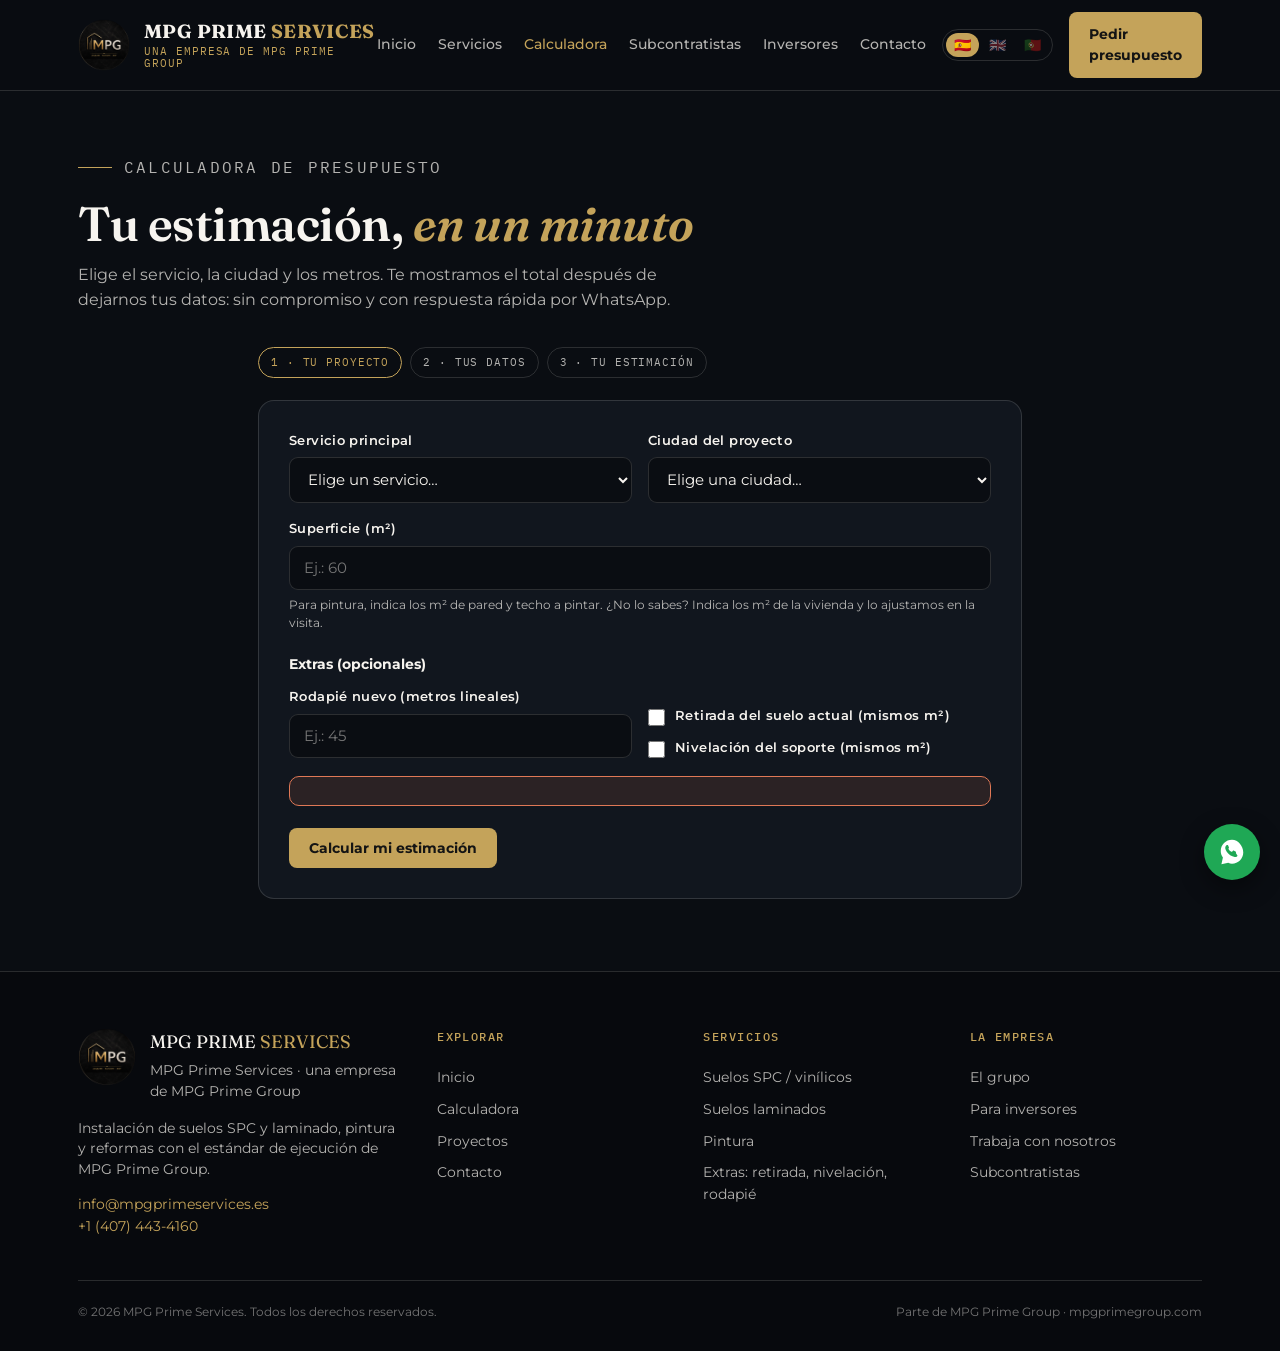
==== calculadora.html @ d62607ce "MPG Prime Services website v1: trilingual ES/EN/PT, calculator with lead gate, subcontractor Paso 0 " ====
<!DOCTYPE html>
<html lang="es">
<head>
<meta charset="UTF-8">
<meta name="viewport" content="width=device-width, initial-scale=1.0">
<title>Calculadora de presupuesto | MPG Prime Services</title>
<meta name="description" content="Calcula tu estimación de instalación de SPC, laminado o pintura en Alicante, Valencia, Málaga y Madrid. Total al instante tras dejarnos tus datos.">
<link rel="icon" type="image/png" href="assets/img/seal.png">
<meta property="og:title" content="Calculadora de presupuesto | MPG Prime Services">
<meta property="og:description" content="Calcula tu estimación de instalación de SPC, laminado o pintura en Alicante, Valencia, Málaga y Madrid. Total al instante tras dejarnos tus datos.">
<meta property="og:type" content="website">
<meta property="og:image" content="assets/img/hero.jpg">
<link rel="preconnect" href="https://fonts.googleapis.com">
<link rel="preconnect" href="https://fonts.gstatic.com" crossorigin>
<link href="https://fonts.googleapis.com/css2?family=Fraunces:ital,opsz,wght@0,9..144,500;0,9..144,600;0,9..144,700;1,9..144,500&family=Montserrat:wght@400;500;600;700;800&family=IBM+Plex+Mono:wght@400;500&display=swap" rel="stylesheet">
<link rel="stylesheet" href="assets/style.css">
<script src="assets/i18n.js"></script>
<script src="assets/i18n2.js"></script>

</head>
<body>

<header>
  <div class="headbar">
    <a class="brand" href="index.html" aria-label="MPG Prime Services">
      <img src="assets/img/seal.png" alt="MPG Prime Group">
      <span class="brand-name"><b>MPG PRIME <i>SERVICES</i></b><span data-i18n="brand.lockup">Una empresa de MPG Prime Group</span></span>
    </a>
    <div class="headright">
      <nav class="mainnav">
        <a href="index.html" data-i18n="nav.home">Inicio</a>
        <a href="servicios.html" data-i18n="nav.services">Servicios</a>
        <a href="calculadora.html" class="active" data-i18n="nav.calc">Calculadora</a>
        <a href="subcontratistas.html" data-i18n="nav.subs">Subcontratistas</a>
        <a href="inversores.html" data-i18n="nav.investors">Inversores</a>
        <a href="contacto.html" data-i18n="nav.contact">Contacto</a>
      </nav>
      <div class="lang-switch" role="group" aria-label="Idioma / Language / Língua">
        <button type="button" data-lang="es" title="Español">🇪🇸</button>
        <button type="button" data-lang="en" title="English">🇬🇧</button>
        <button type="button" data-lang="pt" title="Português">🇵🇹</button>
      </div>
      <a class="btn" href="calculadora.html" data-i18n="nav.cta">Pedir presupuesto</a>
      <button class="navtoggle" aria-label="Menú">☰</button>
    </div>
  </div>
  <nav class="mobilenav">
    <a href="index.html" data-i18n="nav.home">Inicio</a>
    <a href="servicios.html" data-i18n="nav.services">Servicios</a>
    <a href="calculadora.html" data-i18n="nav.calc">Calculadora</a>
    <a href="subcontratistas.html" data-i18n="nav.subs">Subcontratistas</a>
    <a href="inversores.html" data-i18n="nav.investors">Inversores</a>
    <a href="contacto.html" data-i18n="nav.contact">Contacto</a>
  </nav>
</header>

<main>
  <section class="pagehero"><div class="wrap">
    <p class="eyebrow" data-i18n="calc.eyebrow">Calculadora de presupuesto</p>
    <h1 data-i18n="calc.h1">Tu estimación, <em>en un minuto</em></h1>
    <p data-i18n="calc.sub">Elige el servicio, la ciudad y los metros. Te mostramos el total después de dejarnos tus datos: sin compromiso y con respuesta rápida por WhatsApp.</p>
  </div></section>

  <section style="padding-top:26px"><div class="wrap" style="max-width:820px">
    <div class="progressline">
      <span id="chip1" class="on" data-i18n="calc.s1">1 · Tu proyecto</span>
      <span id="chip2" data-i18n="calc.s2">2 · Tus datos</span>
      <span id="chip3" data-i18n="calc.s3">3 · Tu estimación</span>
    </div>

    <form id="calc-form" class="panel" novalidate>
      <div class="fgrid">
        <div class="field"><label for="c-servicio" data-i18n="calc.service">Servicio principal</label>
          <select id="c-servicio" required>
            <option value="" data-i18n="calc.svc.pick">Elige un servicio…</option>
            <option value="spc" data-i18n="calc.svc.spc">SPC / vinílico click</option>
            <option value="lam" data-i18n="calc.svc.lam">Laminado click</option>
            <option value="pint" data-i18n="calc.svc.pint">Pintura — solo pintar</option>
            <option value="pintc" data-i18n="calc.svc.pintc">Pintura completa (masilla + lijado + pintura)</option>
          </select></div>
        <div class="field"><label for="c-ciudad" data-i18n="calc.city">Ciudad del proyecto</label>
          <select id="c-ciudad" required>
            <option value="" data-i18n="calc.svc.pick2">Elige una ciudad…</option>
            <option value="Alicante">Alicante</option>
            <option value="Valencia">Valencia</option>
            <option value="Málaga">Málaga</option>
            <option value="Madrid">Madrid</option>
            <option value="Otra" data-i18n="calc.city.other">Otra ciudad</option>
          </select></div>
        <div class="field full"><label for="c-m2"><span data-i18n="calc.area">Superficie (m²)</span></label>
          <input id="c-m2" type="number" min="1" step="0.5" inputmode="decimal" placeholder="Ej.: 60">
          <small data-i18n="calc.area.help">Para pintura, indica los m² de pared y techo a pintar. ¿No lo sabes? Indica los m² de la vivienda y lo ajustamos en la visita.</small></div>
      </div>
      <p style="margin:22px 0 12px;font-weight:700;font-size:13.5px" data-i18n="calc.extras">Extras (opcionales)</p>
      <div class="fgrid">
        <div class="field"><label for="c-rodapie" data-i18n="calc.x.rodapie">Rodapié nuevo (metros lineales)</label>
          <input id="c-rodapie" type="number" min="0" step="1" inputmode="numeric" placeholder="Ej.: 45"></div>
        <div class="field" style="justify-content:flex-end;gap:12px">
          <label class="checkline"><input type="checkbox" id="c-retirada"> <span data-i18n="calc.x.retirada">Retirada del suelo actual (mismos m²)</span></label>
          <label class="checkline"><input type="checkbox" id="c-nivelacion"> <span data-i18n="calc.x.nivelacion">Nivelación del soporte (mismos m²)</span></label>
        </div>
      </div>
      <div class="form-msg err" id="calc-err"></div>
      <button class="btn" type="submit" style="margin-top:22px" data-i18n="calc.btn.calc">Calcular mi estimación</button>
    </form>

    <div id="gate" class="panel" style="display:none;margin-top:22px">
      <h2 style="font-size:26px;margin-bottom:8px" data-i18n="calc.locked.h">Tu estimación está lista</h2>
      <p style="color:var(--cream-dim);font-size:14.5px" data-i18n="calc.locked.p">Déjanos tus datos y te la mostramos al instante. Solo la usamos para contactarte sobre este presupuesto.</p>
      <div class="resultbox" style="margin:20px 0"><div class="total locked">≈ € ••••</div></div>
      <form id="lead-form" name="calculadora-lead" method="POST" data-netlify="true" novalidate>
        <input type="hidden" name="servicio" id="h-servicio"><input type="hidden" name="ciudad" id="h-ciudad">
        <input type="hidden" name="m2" id="h-m2"><input type="hidden" name="extras" id="h-extras">
        <input type="hidden" name="total_estimado" id="h-total"><input type="hidden" name="idioma" id="h-idioma">
        <div class="fgrid">
          <div class="field"><label for="l-nombre" data-i18n="calc.name">Nombre</label><input id="l-nombre" name="nombre" type="text" autocomplete="name" required></div>
          <div class="field"><label for="l-wa" data-i18n="calc.whatsapp">WhatsApp (con prefijo)</label><input id="l-wa" name="whatsapp" type="tel" autocomplete="tel" placeholder="+34 600 000 000" required></div>
          <div class="field full"><label for="l-email" data-i18n="calc.email">Email</label><input id="l-email" name="email" type="email" autocomplete="email" required></div>
        </div>
        <div class="form-msg err" id="lead-err"></div>
        <button class="btn" type="submit" id="lead-btn" style="margin-top:20px" data-i18n="calc.btn.show">Ver mi estimación</button>
      </form>
    </div>

    <div id="result" class="resultbox" style="display:none">
      <h2 style="font-size:24px" data-i18n="calc.result.h">Tu presupuesto estimado</h2>
      <table id="result-lines"></table>
      <div class="total" id="result-total"></div>
      <p style="margin-top:12px;font-size:14px;color:var(--cream-dim)" data-i18n="calc.result.note">Estimación de mano de obra según los datos indicados. El presupuesto cerrado se confirma tras la visita de medición gratuita.</p>
      <p class="clause" style="margin-top:14px" data-i18n="calc.clause">Los precios de esta estimación se basan en las tarifas vigentes en la fecha de la solicitud. Si las tarifas o los costes de suministro cambiaran antes de la contratación, se aplicarán los precios documentados en vigor en ese momento, siempre comunicados y confirmados contigo antes de firmar.</p>
      <div style="display:flex;gap:12px;flex-wrap:wrap;margin-top:20px">
        <a class="btn wa" id="wa-confirm" href="#" target="_blank" rel="noopener" data-i18n="calc.wa.cta">Confirmar por WhatsApp</a>
        <button class="btn ghost" id="again" type="button" data-i18n="calc.again">Hacer otro cálculo</button>
      </div>
    </div>
  </div></section>
</main>
<script>
window.I18N.es['calc.svc.pick']='Elige un servicio…'; window.I18N.en['calc.svc.pick']='Choose a service…'; window.I18N.pt['calc.svc.pick']='Escolhe um serviço…';
window.I18N.es['calc.svc.pick2']='Elige una ciudad…'; window.I18N.en['calc.svc.pick2']='Choose a city…'; window.I18N.pt['calc.svc.pick2']='Escolhe uma cidade…';
window.I18N.es['calc.svc.spc']='SPC / vinílico click'; window.I18N.en['calc.svc.spc']='SPC / rigid vinyl click'; window.I18N.pt['calc.svc.spc']='SPC / vinílico click';
window.I18N.es['calc.svc.lam']='Laminado click'; window.I18N.en['calc.svc.lam']='Click laminate'; window.I18N.pt['calc.svc.lam']='Laminado click';
window.I18N.es['calc.svc.pint']='Pintura — solo pintar'; window.I18N.en['calc.svc.pint']='Painting — paint only'; window.I18N.pt['calc.svc.pint']='Pintura — só pintar';
window.I18N.es['calc.svc.pintc']='Pintura completa (masilla + lijado + pintura)'; window.I18N.en['calc.svc.pintc']='Full painting (filler + sanding + paint)'; window.I18N.pt['calc.svc.pintc']='Pintura completa (massa + lixagem + pintura)';
window.I18N.es['calc.city.other']='Otra ciudad'; window.I18N.en['calc.city.other']='Another city'; window.I18N.pt['calc.city.other']='Outra cidade';
</script>
<script>
(function(){
  var R = JSON.parse(atob('eyJzcGMiOiAxNS4zLCAibGFtIjogMTIuNiwgInBpbnQiOiA4LjYsICJwaW50YyI6IDE4LjgsICJyb2QiOiA1LjEsICJyZXQiOiA3LjAsICJuaXYiOiAxMC4zfQ=='));
  var last = null;
  function svcName(v){ return MPS.t('calc.svc.' + v); }
  function compute(){
    var svc = document.getElementById('c-servicio').value;
    var city = document.getElementById('c-ciudad').value;
    var m2 = parseFloat(document.getElementById('c-m2').value);
    if (!svc || !city || !m2 || m2 <= 0) return null;
    var rod = parseFloat(document.getElementById('c-rodapie').value) || 0;
    var lines = [];
    lines.push({ k: 'calc.line.main', label: svcName(svc) + ' · ' + m2 + ' m²', amt: R[svc] * m2 });
    var extras = [];
    if (rod > 0){ lines.push({ k:'calc.line.rodapie', label: MPS.t('calc.line.rodapie') + ' · ' + rod + ' ml', amt: R.rod * rod }); extras.push('rodapie ' + rod + ' ml'); }
    if (document.getElementById('c-retirada').checked){ lines.push({ k:'calc.line.retirada', label: MPS.t('calc.line.retirada') + ' · ' + m2 + ' m²', amt: R.ret * m2 }); extras.push('retirada'); }
    if (document.getElementById('c-nivelacion').checked){ lines.push({ k:'calc.line.nivelacion', label: MPS.t('calc.line.nivelacion') + ' · ' + m2 + ' m²', amt: R.niv * m2 }); extras.push('nivelacion'); }
    var total = lines.reduce(function(s,l){ return s + l.amt; }, 0);
    return { svc: svc, svcLabel: svcName(svc), city: city, m2: m2, extras: extras, lines: lines, total: total };
  }
  function chip(n){ [1,2,3].forEach(function(i){ document.getElementById('chip'+i).classList.toggle('on', i <= n); }); }
  document.getElementById('calc-form').addEventListener('submit', function(ev){
    ev.preventDefault();
    var c = compute(), err = document.getElementById('calc-err');
    if (!c){ err.textContent = MPS.t('calc.err.fields'); err.style.display = 'block'; return; }
    err.style.display = 'none'; last = c; chip(2);
    document.getElementById('h-servicio').value = c.svcLabel;
    document.getElementById('h-ciudad').value = c.city;
    document.getElementById('h-m2').value = c.m2;
    document.getElementById('h-extras').value = c.extras.join(', ');
    document.getElementById('h-total').value = Math.round(c.total);
    document.getElementById('h-idioma').value = MPS.lang();
    var g = document.getElementById('gate'); g.style.display = 'block';
    g.scrollIntoView({ behavior: 'smooth', block: 'start' });
  });
  document.getElementById('lead-form').addEventListener('submit', function(ev){
    ev.preventDefault();
    var name = document.getElementById('l-nombre').value.trim();
    var wa = document.getElementById('l-wa').value.trim();
    var email = document.getElementById('l-email').value.trim();
    var err = document.getElementById('lead-err');
    if (!name || wa.replace(/\D/g,'').length < 7 || !/^[^@\s]+@[^@\s]+\.[^@\s]+$/.test(email)){
      err.textContent = MPS.t('calc.err.lead'); err.style.display = 'block'; return;
    }
    err.style.display = 'none';
    var btn = document.getElementById('lead-btn'); btn.disabled = true; btn.textContent = MPS.t('calc.saving');
    var payload = { nombre: name, whatsapp: wa, email: email, servicio: last.svcLabel, ciudad: last.city,
                    m2: last.m2, extras: last.extras.join(', '), total_estimado: Math.round(last.total), idioma: MPS.lang() };
    var done = function(){
      chip(3);
      var tbl = document.getElementById('result-lines');
      tbl.innerHTML = last.lines.map(function(l){ return '<tr><td>' + l.label + '</td><td>' + MPS.fmtEUR(l.amt) + '</td></tr>'; }).join('');
      document.getElementById('result-total').textContent = '≈ ' + MPS.fmtEUR(last.total);
      var msg = MPS.t('calc.saved.wa').replace('{name}', name).replace('{service}', last.svcLabel)
        .replace('{area}', last.m2).replace('{city}', last.city).replace('{total}', Math.round(last.total));
      document.getElementById('wa-confirm').href = 'https://wa.me/' + MPS.WA + '?text=' + encodeURIComponent(msg);
      document.getElementById('gate').style.display = 'none';
      var r = document.getElementById('result'); r.style.display = 'block';
      r.scrollIntoView({ behavior: 'smooth', block: 'start' });
    };
    Promise.all([
      MPS.persistNetlify('calculadora-lead', payload),
      MPS.persistSupabase('mpg_services_leads', { tipo: 'calculadora', nombre: name, whatsapp: wa, email: email,
        servicio: last.svcLabel, ciudad: last.city, m2: last.m2, extras: last.extras.join(', '),
        total_estimado: Math.round(last.total), idioma: MPS.lang() })
    ]).then(done);
  });
  document.getElementById('again').addEventListener('click', function(){
    document.getElementById('result').style.display = 'none'; chip(1);
    document.getElementById('calc-form').scrollIntoView({ behavior: 'smooth' });
  });
  document.addEventListener('mps:lang', function(){
    if (last && document.getElementById('result').style.display !== 'none'){
      document.getElementById('result-lines').innerHTML = last.lines.map(function(l){
        return '<tr><td>' + l.label + '</td><td>' + MPS.fmtEUR(l.amt) + '</td></tr>'; }).join('');
      document.getElementById('result-total').textContent = '≈ ' + MPS.fmtEUR(last.total);
    }
  });
})();
</script>

<footer>
  <div class="wrap">
    <div class="fgrid2">
      <div>
        <div class="fbrand">
          <img src="assets/img/seal.png" alt="MPG Prime Group">
          <div>
            <p style="font-family:'Fraunces',serif;font-size:18px;color:var(--cream)">MPG PRIME <span style="color:var(--gold)">SERVICES</span></p>
            <p data-i18n="foot.lockup" style="margin-top:4px">MPG Prime Services · una empresa de MPG Prime Group</p>
          </div>
        </div>
        <p data-i18n="foot.tagline" style="margin-top:16px">Instalación de suelos SPC y laminado, pintura y reformas con el estándar de ejecución de MPG Prime Group.</p>
        <p style="margin-top:14px"><a href="mailto:info@mpgprimeservices.es" style="display:inline;color:var(--gold)">info@mpgprimeservices.es</a><br>
        <a href="https://wa.me/14074434160" style="display:inline;color:var(--gold)">+1 (407) 443-4160</a></p>
      </div>
      <div>
        <h4 data-i18n="foot.explore">Explorar</h4>
        <a href="index.html" data-i18n="nav.home">Inicio</a>
        <a href="calculadora.html" data-i18n="nav.calc">Calculadora</a>
        <a href="index.html#galeria" data-i18n="foot.gallery">Proyectos</a>
        <a href="contacto.html" data-i18n="nav.contact">Contacto</a>
      </div>
      <div>
        <h4 data-i18n="foot.services">Servicios</h4>
        <a href="servicios.html#spc" data-i18n="foot.spc">Suelos SPC / vinílicos</a>
        <a href="servicios.html#laminado" data-i18n="foot.lam">Suelos laminados</a>
        <a href="servicios.html#pintura" data-i18n="foot.paint">Pintura</a>
        <a href="servicios.html#extras" data-i18n="foot.extras">Extras: retirada, nivelación, rodapié</a>
      </div>
      <div>
        <h4 data-i18n="foot.company">La empresa</h4>
        <a href="https://mpgprimegroup.com" target="_blank" rel="noopener" data-i18n="foot.about">El grupo</a>
        <a href="inversores.html" data-i18n="foot.investors">Para inversores</a>
        <a href="subcontratistas.html" data-i18n="foot.subs">Trabaja con nosotros</a>
        <a href="subcontratistas.html">Subcontratistas</a>
      </div>
    </div>
    <div class="fbottom">
      <span data-i18n="foot.rights">© 2026 MPG Prime Services. Todos los derechos reservados.</span>
      <span data-i18n="foot.partof">Parte de MPG Prime Group · mpgprimegroup.com</span>
    </div>
  </div>
</footer>
<a class="wa-float" href="https://wa.me/14074434160" target="_blank" rel="noopener" aria-label="WhatsApp">
  <svg viewBox="0 0 32 32"><path d="M16 3C9.4 3 4 8.3 4 14.9c0 2.6.8 5 2.3 7L4.7 29l7.3-1.5c1.3.6 2.6.9 4 .9 6.6 0 12-5.3 12-11.9S22.6 3 16 3zm5.9 16.9c-.3.7-1.5 1.4-2.1 1.4-.5.1-1.2.2-4-1-3.4-1.4-5.5-5-5.7-5.2-.1-.2-1.3-1.8-1.3-3.4s.8-2.4 1.1-2.7c.3-.3.6-.4.8-.4h.6c.2 0 .4 0 .6.5s.8 1.9.8 2c.1.1.1.3 0 .5-.3.6-.6.8-.4 1.1.8 1.4 1.8 2.3 3.1 3 .3.2.5.1.7-.1l.9-1c.2-.3.4-.2.7-.1l2 .9c.3.2.5.3.6.5 0 .1 0 .6-.2 1.2z"/></svg>
</a>
<script src="assets/app.js"></script>

</body>
</html>
---- assets/style.css ----
/* MPG Prime Services — herda la identidad visual de MPG Prime Group
   Paleta del grupo: fondo carbón #0A0D12 / #11161E, dorado #C4A35A, crema #F7F4EF
   Tipografía del grupo: Fraunces (titulares) + Montserrat (cuerpo/UI) */
:root{
  --bg:#0A0D12;
  --bg-soft:#11161E;
  --bg-card:#141A24;
  --cream:#F7F4EF;
  --cream-dim:rgba(247,244,239,.72);
  --gold:#C4A35A;
  --gold-dim:#8C6F3E;
  --line:rgba(247,244,239,.14);
  --danger:#E07856;
  --ok:#7FB069;
  --amber:#D9A441;
}
*{margin:0;padding:0;box-sizing:border-box;}
html{scroll-behavior:smooth;}
body{background:var(--bg);color:var(--cream);font-family:'Montserrat',sans-serif;line-height:1.55;-webkit-font-smoothing:antialiased;}
a{color:inherit;text-decoration:none;}
img{max-width:100%;display:block;}
h1,h2,h3{font-family:'Fraunces',serif;font-weight:600;letter-spacing:-.01em;color:var(--cream);}
h1 em,h2 em{font-style:italic;color:var(--gold);}
.mono{font-family:'IBM Plex Mono',monospace;}
.wrap{max-width:1180px;margin:0 auto;padding:0 28px;}
section{padding:72px 0;}
a:focus-visible,button:focus-visible,input:focus-visible,select:focus-visible,textarea:focus-visible{outline:2px solid var(--gold);outline-offset:2px;}
@media (prefers-reduced-motion: reduce){ *{animation:none !important; transition:none !important;} }

/* ---------- header ---------- */
header{position:sticky;top:0;z-index:60;background:rgba(10,13,18,.94);backdrop-filter:blur(10px);border-bottom:1px solid var(--line);}
.headbar{display:flex;align-items:center;justify-content:space-between;padding:12px 28px;max-width:1180px;margin:0 auto;gap:14px;}
.brand{display:flex;align-items:center;gap:14px;min-width:0;}
.brand img{width:52px;height:52px;border-radius:50%;flex-shrink:0;}
.brand-name{line-height:1.15;}
.brand-name b{display:block;font-family:'Fraunces',serif;font-weight:700;font-size:19px;letter-spacing:.02em;white-space:nowrap;}
.brand-name b i{font-style:normal;color:var(--gold);}
.brand-name span{display:block;font-size:10.5px;letter-spacing:.09em;color:var(--gold);text-transform:uppercase;font-family:'IBM Plex Mono',monospace;margin-top:2px;}
.headright{display:flex;align-items:center;gap:16px;}
nav.mainnav{display:flex;gap:22px;align-items:center;}
nav.mainnav a{font-size:13.5px;font-weight:500;color:var(--cream);opacity:.72;white-space:nowrap;}
nav.mainnav a:hover,nav.mainnav a.active{opacity:1;color:var(--gold);}
.lang-switch{display:flex;gap:2px;border:1px solid var(--line);border-radius:30px;padding:3px;}
.lang-switch button{font-size:14px;line-height:1;padding:5px 8px;border:none;background:none;border-radius:20px;cursor:pointer;opacity:.5;filter:grayscale(.4);}
.lang-switch button.active{background:var(--gold);opacity:1;filter:none;}
.btn{display:inline-flex;align-items:center;gap:8px;font-weight:700;font-size:13.5px;padding:12px 20px;border-radius:8px;background:var(--gold);color:#141414;transition:transform .15s ease,background .15s ease;border:none;cursor:pointer;font-family:'Montserrat',sans-serif;}
.btn:hover{background:#d6b76e;transform:translateY(-1px);}
.btn.ghost{background:none;border:1px solid var(--gold);color:var(--gold);}
.btn.ghost:hover{background:var(--gold);color:#141414;}
.btn.wa{background:#1FA855;color:#fff;}
.btn.wa:hover{background:#23bd60;}
.btn:disabled{opacity:.45;cursor:not-allowed;transform:none;}
.navtoggle{display:none;background:none;border:1px solid var(--line);border-radius:8px;padding:8px 11px;font-size:17px;color:var(--cream);cursor:pointer;}
.mobilenav{display:none;flex-direction:column;padding:6px 28px 18px;border-bottom:1px solid var(--line);background:rgba(10,13,18,.98);}
.mobilenav.open{display:flex;}
.mobilenav a{padding:12px 0;font-size:15px;color:var(--cream);border-top:1px solid var(--line);opacity:.88;}
.mobilenav a:first-child{border-top:none;}
@media (max-width:1020px){ nav.mainnav{display:none;} .navtoggle{display:block;} }
@media (max-width:560px){ .brand-name b{font-size:16px;} .brand img{width:44px;height:44px;} .headbar{padding:10px 16px;} .wrap{padding:0 18px;} }

/* ---------- hero / secciones ---------- */
.hero{position:relative;padding:96px 0 84px;overflow:hidden;}
.hero::before{content:"";position:absolute;inset:0;background:var(--hero-img,none) center/cover no-repeat;opacity:.34;}
.hero::after{content:"";position:absolute;inset:0;background:linear-gradient(180deg,rgba(10,13,18,.55),rgba(10,13,18,.92) 78%);}
.hero .wrap{position:relative;z-index:2;}
.eyebrow{font-family:'IBM Plex Mono',monospace;font-size:11.5px;letter-spacing:.14em;text-transform:uppercase;color:var(--gold);margin-bottom:18px;display:flex;align-items:center;gap:12px;}
.eyebrow::before{content:"";width:34px;height:1px;background:var(--gold);}
.hero h1{font-size:clamp(34px,5.4vw,58px);line-height:1.05;max-width:820px;margin-bottom:18px;}
.hero-sub{max-width:600px;font-size:16.5px;color:var(--cream-dim);margin-bottom:30px;}
.hero-ctas{display:flex;gap:14px;flex-wrap:wrap;}
.pagehero{padding:64px 0 8px;}
.pagehero h1{font-size:clamp(30px,4.6vw,48px);line-height:1.08;max-width:760px;margin-bottom:14px;}
.pagehero p{max-width:640px;color:var(--cream-dim);font-size:16px;}
.sec-head{max-width:720px;margin-bottom:42px;}
.sec-head h2{font-size:clamp(26px,3.6vw,38px);line-height:1.12;margin-bottom:12px;}
.sec-head p{color:var(--cream-dim);font-size:15.5px;}

.stats{display:grid;grid-template-columns:repeat(4,1fr);border:1px solid var(--line);border-radius:14px;overflow:hidden;background:var(--bg-soft);}
.stats > div{padding:28px 22px;border-right:1px solid var(--line);}
.stats > div:last-child{border-right:none;}
.stats b{display:block;font-family:'Fraunces',serif;font-size:36px;color:var(--gold);line-height:1;}
.stats span{display:block;margin-top:8px;font-size:12.5px;color:var(--cream-dim);line-height:1.45;}
@media (max-width:820px){ .stats{grid-template-columns:1fr 1fr;} .stats > div{border-bottom:1px solid var(--line);} }

.cards{display:grid;grid-template-columns:repeat(3,1fr);gap:20px;}
@media (max-width:900px){ .cards{grid-template-columns:1fr;} }
.card{background:var(--bg-card);border:1px solid var(--line);border-radius:14px;overflow:hidden;display:flex;flex-direction:column;}
.card figure{height:210px;overflow:hidden;}
.card figure img{width:100%;height:100%;object-fit:cover;transition:transform .5s ease;}
.card:hover figure img{transform:scale(1.045);}
.card .pad{padding:24px;display:flex;flex-direction:column;gap:10px;flex:1;}
.card h3{font-size:21px;}
.card p{font-size:14.5px;color:var(--cream-dim);flex:1;}
.card .lnk{font-size:13px;font-weight:700;color:var(--gold);letter-spacing:.04em;}
.tagchip{display:inline-block;font-family:'IBM Plex Mono',monospace;font-size:10.5px;letter-spacing:.1em;text-transform:uppercase;color:var(--gold);border:1px solid var(--gold-dim);border-radius:20px;padding:4px 10px;}

.steps{display:grid;grid-template-columns:repeat(4,1fr);gap:20px;}
@media (max-width:900px){ .steps{grid-template-columns:1fr 1fr;} }
@media (max-width:540px){ .steps{grid-template-columns:1fr;} }
.step{border-top:2px solid var(--gold-dim);padding-top:18px;}
.step b{font-family:'IBM Plex Mono',monospace;color:var(--gold);font-size:12px;letter-spacing:.12em;}
.step h3{font-size:18px;margin:8px 0 6px;font-family:'Montserrat',sans-serif;font-weight:700;}
.step p{font-size:14px;color:var(--cream-dim);}

.gallery{display:grid;grid-template-columns:repeat(3,1fr);gap:16px;}
@media (max-width:900px){ .gallery{grid-template-columns:1fr 1fr;} }
@media (max-width:560px){ .gallery{grid-template-columns:1fr;} }
.gitem{border-radius:12px;overflow:hidden;border:1px solid var(--line);background:var(--bg-card);}
.gitem figure{height:230px;overflow:hidden;}
.gitem img{width:100%;height:100%;object-fit:cover;}
.gitem figcaption{padding:12px 16px;font-size:12.5px;color:var(--cream-dim);display:flex;justify-content:space-between;gap:10px;}
.gitem figcaption b{color:var(--cream);font-weight:600;}
.fl-label{font-family:'IBM Plex Mono',monospace;font-size:10px;letter-spacing:.08em;color:var(--gold);text-transform:uppercase;white-space:nowrap;}
.florida-note{border:1px solid var(--gold-dim);background:rgba(196,163,90,.07);border-radius:12px;padding:16px 20px;font-size:14px;color:var(--cream-dim);margin-bottom:26px;}
.florida-note b{color:var(--gold);}

.ctaband{background:var(--bg-soft);border-top:1px solid var(--line);border-bottom:1px solid var(--line);}
.ctaband .inner{display:flex;align-items:center;justify-content:space-between;gap:26px;flex-wrap:wrap;}
.ctaband h2{font-size:clamp(24px,3.4vw,34px);max-width:560px;}
.ctaband p{color:var(--cream-dim);margin-top:8px;max-width:520px;font-size:15px;}

/* ---------- formularios ---------- */
.panel{background:var(--bg-soft);border:1px solid var(--line);border-radius:16px;padding:30px;}
@media (max-width:560px){ .panel{padding:22px 18px;} }
.fgrid{display:grid;grid-template-columns:1fr 1fr;gap:16px;}
@media (max-width:700px){ .fgrid{grid-template-columns:1fr;} }
.field{display:flex;flex-direction:column;gap:7px;}
.field.full{grid-column:1/-1;}
.field label{font-size:12.5px;font-weight:600;letter-spacing:.03em;color:var(--cream);}
.field label .req{color:var(--gold);}
.field input,.field select,.field textarea{background:var(--bg);border:1px solid var(--line);border-radius:9px;color:var(--cream);padding:12px 14px;font-size:14.5px;font-family:'Montserrat',sans-serif;width:100%;}
.field input[type=file]{padding:9px 12px;font-size:13px;}
.field small{font-size:11.5px;color:var(--cream-dim);}
.checkline{display:flex;gap:10px;align-items:flex-start;font-size:14px;color:var(--cream-dim);}
.checkline input{margin-top:3px;accent-color:var(--gold);width:17px;height:17px;flex-shrink:0;}
.form-msg{border-radius:10px;padding:14px 18px;font-size:14.5px;margin-top:18px;display:none;}
.form-msg.ok{display:block;background:rgba(127,176,105,.13);border:1px solid var(--ok);color:#CFE8C6;}
.form-msg.err{display:block;background:rgba(224,120,86,.12);border:1px solid var(--danger);color:#F3C4B4;}
.radio-cards{display:grid;grid-template-columns:1fr 1fr;gap:12px;}
@media (max-width:700px){ .radio-cards{grid-template-columns:1fr;} }
.ynrow{display:flex;align-items:center;justify-content:space-between;gap:16px;border:1px solid var(--line);border-radius:11px;padding:14px 16px;background:var(--bg);}
.ynrow p{font-size:14.5px;font-weight:500;}
.ynbtns{display:flex;gap:8px;flex-shrink:0;}
.ynbtns button{border:1px solid var(--line);background:var(--bg-card);color:var(--cream);border-radius:8px;padding:8px 18px;font-weight:700;font-size:13.5px;cursor:pointer;font-family:'Montserrat',sans-serif;}
.ynbtns button.sel-si{background:var(--gold);color:#141414;border-color:var(--gold);}
.ynbtns button.sel-no{background:var(--danger);color:#fff;border-color:var(--danger);}
.docrow{display:grid;grid-template-columns:1.2fr 1.4fr .8fr;gap:12px;align-items:end;border:1px solid var(--line);border-radius:11px;padding:14px;background:var(--bg);}
@media (max-width:760px){ .docrow{grid-template-columns:1fr;} }
.docrow .dt{font-size:13.5px;font-weight:600;}
.docrow .dt small{display:block;font-weight:400;color:var(--cream-dim);font-size:11.5px;margin-top:3px;}
.locked{filter:blur(7px);user-select:none;pointer-events:none;}
.resultbox{border:1px solid var(--gold-dim);background:rgba(196,163,90,.06);border-radius:14px;padding:26px;margin-top:22px;}
.resultbox .total{font-family:'Fraunces',serif;font-size:44px;color:var(--gold);line-height:1;}
.resultbox table{width:100%;border-collapse:collapse;margin:16px 0;font-size:14px;}
.resultbox td{padding:8px 0;border-bottom:1px solid var(--line);color:var(--cream-dim);}
.resultbox td:last-child{text-align:right;color:var(--cream);font-weight:600;white-space:nowrap;}
.clause{font-size:12.5px;color:var(--cream-dim);line-height:1.6;}
.progressline{display:flex;gap:8px;margin-bottom:22px;flex-wrap:wrap;}
.progressline span{font-family:'IBM Plex Mono',monospace;font-size:11px;letter-spacing:.08em;padding:6px 12px;border:1px solid var(--line);border-radius:20px;color:var(--cream-dim);text-transform:uppercase;}
.progressline span.on{border-color:var(--gold);color:var(--gold);}

/* ---------- footer ---------- */
footer{background:#07090D;border-top:1px solid var(--line);padding:56px 0 30px;}
.fgrid2{display:grid;grid-template-columns:1.4fr 1fr 1fr 1fr;gap:34px;}
@media (max-width:900px){ .fgrid2{grid-template-columns:1fr 1fr;} }
@media (max-width:540px){ .fgrid2{grid-template-columns:1fr;} }
footer h4{font-size:12px;letter-spacing:.12em;text-transform:uppercase;color:var(--gold);font-family:'IBM Plex Mono',monospace;margin-bottom:16px;font-weight:500;}
footer a{display:block;font-size:14px;color:var(--cream-dim);padding:5px 0;}
footer a:hover{color:var(--gold);}
footer p{font-size:13.5px;color:var(--cream-dim);}
.fbrand{display:flex;gap:14px;align-items:flex-start;}
.fbrand img{width:58px;height:58px;border-radius:50%;}
.fbottom{border-top:1px solid var(--line);margin-top:42px;padding-top:22px;display:flex;justify-content:space-between;gap:16px;flex-wrap:wrap;font-size:12px;color:rgba(247,244,239,.45);}
.wa-float{position:fixed;right:20px;bottom:20px;z-index:70;width:56px;height:56px;border-radius:50%;background:#1FA855;display:flex;align-items:center;justify-content:center;box-shadow:0 8px 24px rgba(0,0,0,.45);}
.wa-float svg{width:30px;height:30px;fill:#fff;}
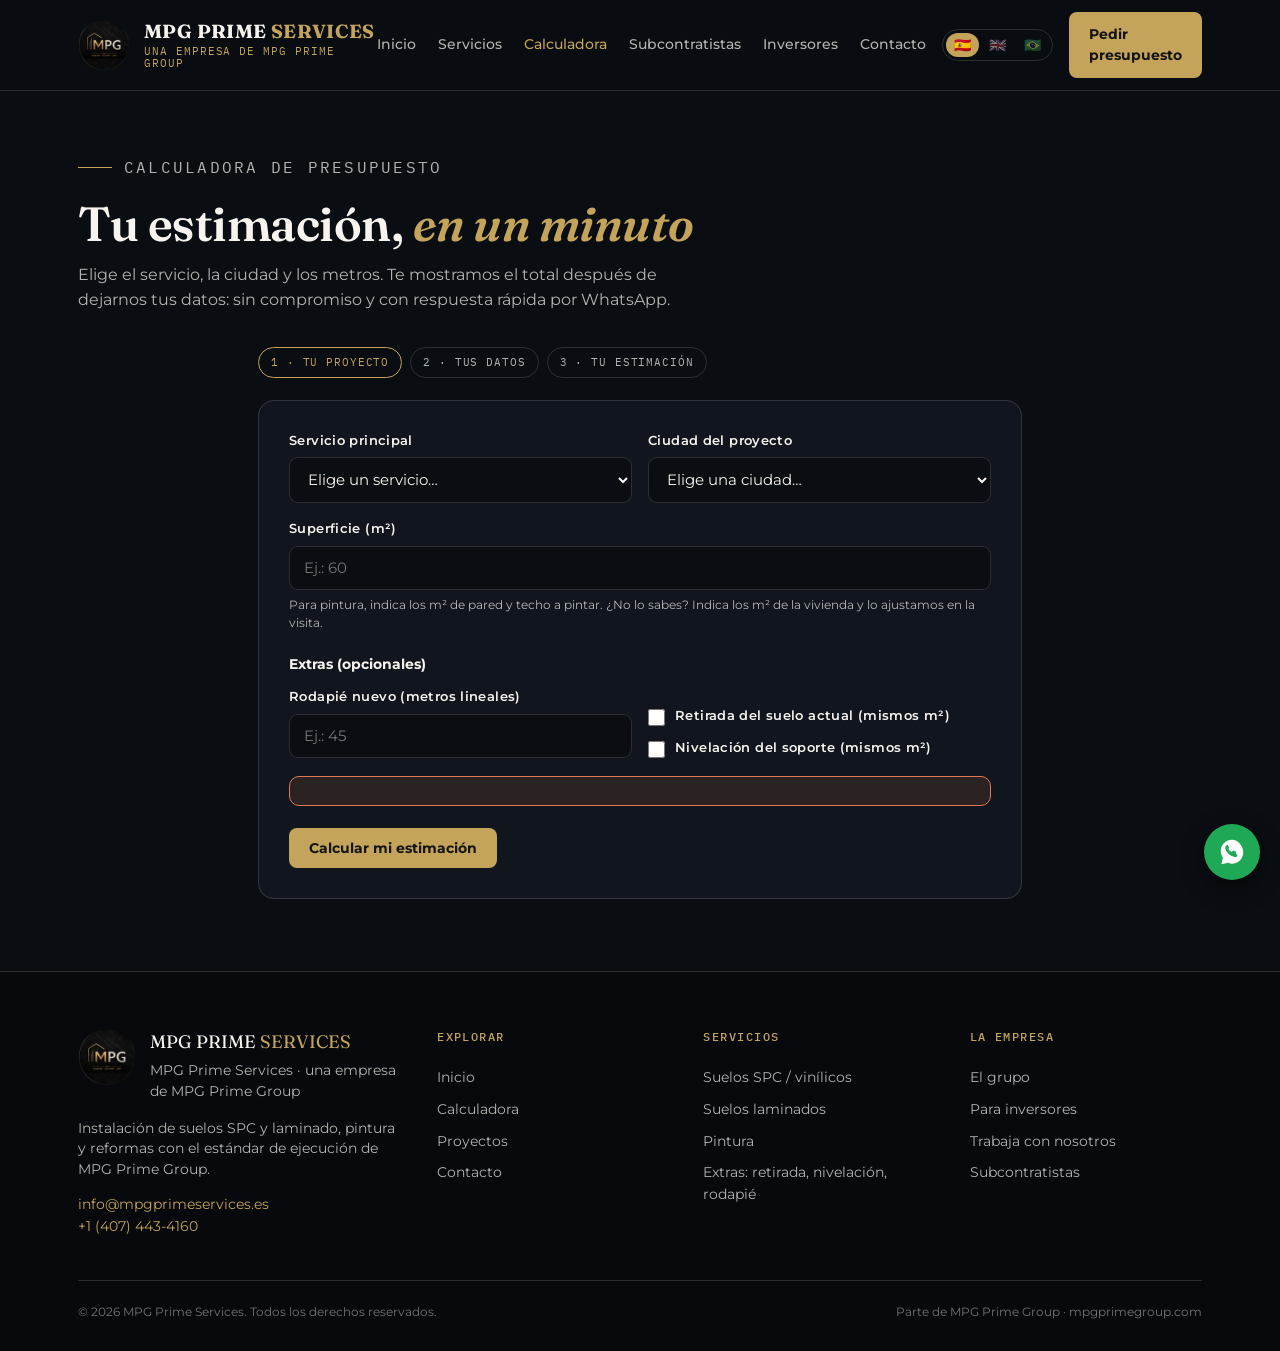
==== commit 2ef537c1: "Português passa a PT-BR: vocabulário, gerúndio e tratamento por você em todas as strings PT - i18n.j" ====
--- a/calculadora.html
+++ b/calculadora.html
@@ -38,7 +38,7 @@
       <div class="lang-switch" role="group" aria-label="Idioma / Language / Língua">
         <button type="button" data-lang="es" title="Español">🇪🇸</button>
         <button type="button" data-lang="en" title="English">🇬🇧</button>
-        <button type="button" data-lang="pt" title="Português">🇵🇹</button>
+        <button type="button" data-lang="pt" title="Português (Brasil)">🇧🇷</button>
       </div>
       <a class="btn" href="calculadora.html" data-i18n="nav.cta">Pedir presupuesto</a>
       <button class="navtoggle" aria-label="Menú">☰</button>
@@ -136,12 +136,12 @@
   </div></section>
 </main>
 <script>
-window.I18N.es['calc.svc.pick']='Elige un servicio…'; window.I18N.en['calc.svc.pick']='Choose a service…'; window.I18N.pt['calc.svc.pick']='Escolhe um serviço…';
-window.I18N.es['calc.svc.pick2']='Elige una ciudad…'; window.I18N.en['calc.svc.pick2']='Choose a city…'; window.I18N.pt['calc.svc.pick2']='Escolhe uma cidade…';
+window.I18N.es['calc.svc.pick']='Elige un servicio…'; window.I18N.en['calc.svc.pick']='Choose a service…'; window.I18N.pt['calc.svc.pick']='Escolha um serviço…';
+window.I18N.es['calc.svc.pick2']='Elige una ciudad…'; window.I18N.en['calc.svc.pick2']='Choose a city…'; window.I18N.pt['calc.svc.pick2']='Escolha uma cidade…';
 window.I18N.es['calc.svc.spc']='SPC / vinílico click'; window.I18N.en['calc.svc.spc']='SPC / rigid vinyl click'; window.I18N.pt['calc.svc.spc']='SPC / vinílico click';
 window.I18N.es['calc.svc.lam']='Laminado click'; window.I18N.en['calc.svc.lam']='Click laminate'; window.I18N.pt['calc.svc.lam']='Laminado click';
 window.I18N.es['calc.svc.pint']='Pintura — solo pintar'; window.I18N.en['calc.svc.pint']='Painting — paint only'; window.I18N.pt['calc.svc.pint']='Pintura — só pintar';
-window.I18N.es['calc.svc.pintc']='Pintura completa (masilla + lijado + pintura)'; window.I18N.en['calc.svc.pintc']='Full painting (filler + sanding + paint)'; window.I18N.pt['calc.svc.pintc']='Pintura completa (massa + lixagem + pintura)';
+window.I18N.es['calc.svc.pintc']='Pintura completa (masilla + lijado + pintura)'; window.I18N.en['calc.svc.pintc']='Full painting (filler + sanding + paint)'; window.I18N.pt['calc.svc.pintc']='Pintura completa (massa corrida + lixamento + pintura)';
 window.I18N.es['calc.city.other']='Otra ciudad'; window.I18N.en['calc.city.other']='Another city'; window.I18N.pt['calc.city.other']='Outra cidade';
 </script>
 <script>
--- a/assets/style.css
+++ b/assets/style.css
@@ -56,14 +56,29 @@
 .mobilenav a{padding:12px 0;font-size:15px;color:var(--cream);border-top:1px solid var(--line);opacity:.88;}
 .mobilenav a:first-child{border-top:none;}
 @media (max-width:1020px){ nav.mainnav{display:none;} .navtoggle{display:block;} }
-@media (max-width:560px){ .brand-name b{font-size:16px;} .brand img{width:44px;height:44px;} .headbar{padding:10px 16px;} .wrap{padding:0 18px;} }
+/* Header en pantallas estrechas: dos filas limpias, sin solapes ni truncados.
+   Fila 1: sello + wordmark + menú. Fila 2: idiomas + CTA a ancho útil.
+   .headright pasa a display:contents para repartir sus hijos dentro de .headbar. */
+@media (max-width:720px){
+  .headbar{flex-wrap:wrap;row-gap:10px;}
+  .headright{display:contents;}
+  .brand{order:1;}
+  .navtoggle{order:2;margin-left:auto;}
+  .lang-switch{order:3;flex-shrink:0;}
+  .headbar .btn{order:4;flex:1 1 auto;justify-content:center;}
+}
+@media (max-width:560px){ .brand-name b{font-size:16px;} .brand img{width:44px;height:44px;} .brand{gap:10px;} .brand-name span{font-size:9.5px;letter-spacing:.06em;} .headbar{padding:10px 16px;} .headbar .btn{padding:10px 14px;font-size:13px;} .wrap{padding:0 18px;} }
+/* Anclas: margen superior para que el header fijo no tape los títulos */
+[id]{scroll-margin-top:92px;}
+@media (max-width:720px){ [id]{scroll-margin-top:140px;} }
 
 /* ---------- hero / secciones ---------- */
 .hero{position:relative;padding:96px 0 84px;overflow:hidden;}
 .hero::before{content:"";position:absolute;inset:0;background:var(--hero-img,none) center/cover no-repeat;opacity:.34;}
 .hero::after{content:"";position:absolute;inset:0;background:linear-gradient(180deg,rgba(10,13,18,.55),rgba(10,13,18,.92) 78%);}
 .hero .wrap{position:relative;z-index:2;}
-.eyebrow{font-family:'IBM Plex Mono',monospace;font-size:11.5px;letter-spacing:.14em;text-transform:uppercase;color:var(--gold);margin-bottom:18px;display:flex;align-items:center;gap:12px;}
+.eyebrow{font-family:'IBM Plex Mono',monospace;font-size:11.5px;letter-spacing:.14em;text-transform:uppercase;color:var(--gold);margin-bottom:18px;display:flex;align-items:center;gap:12px;flex-wrap:wrap;}
+@media (max-width:560px){ .eyebrow{font-size:11px;letter-spacing:.07em;} .eyebrow::before{width:24px;} }
 .eyebrow::before{content:"";width:34px;height:1px;background:var(--gold);}
 .hero h1{font-size:clamp(34px,5.4vw,58px);line-height:1.05;max-width:820px;margin-bottom:18px;}
 .hero-sub{max-width:600px;font-size:16.5px;color:var(--cream-dim);margin-bottom:30px;}
